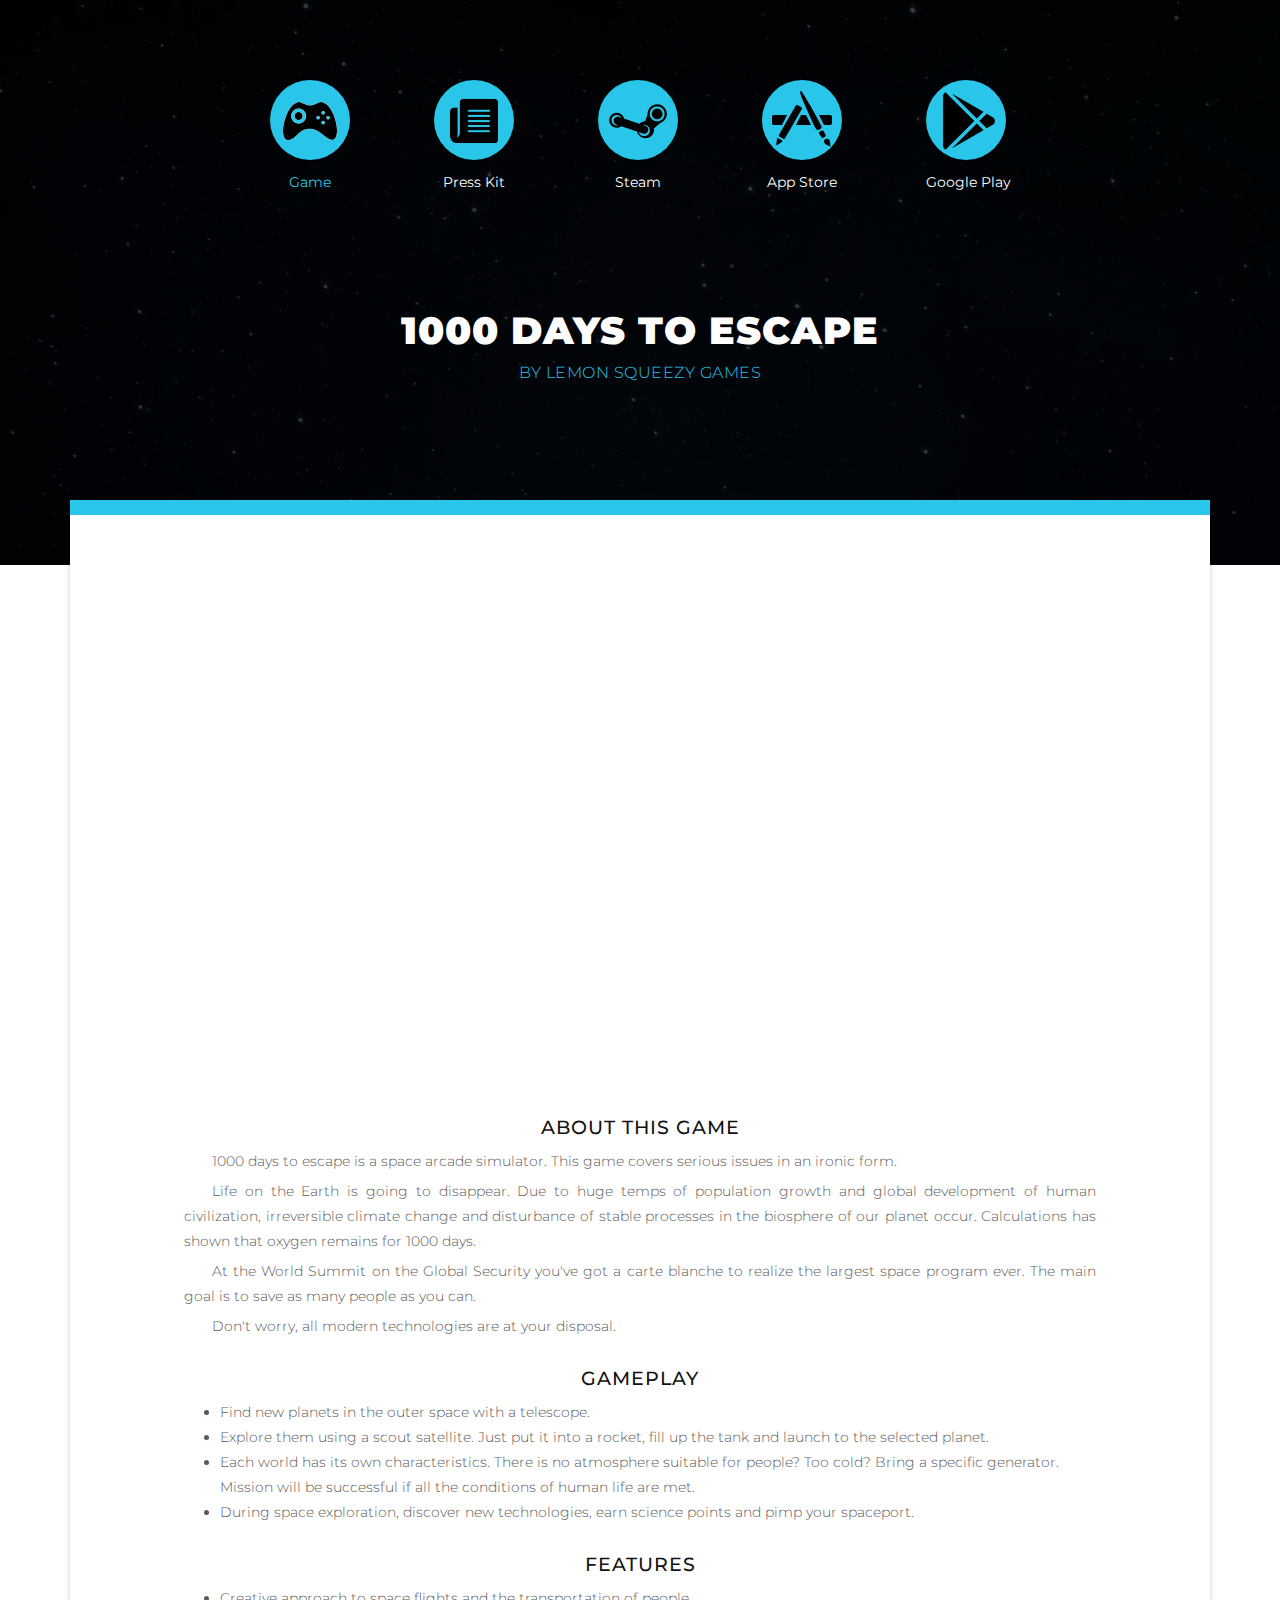
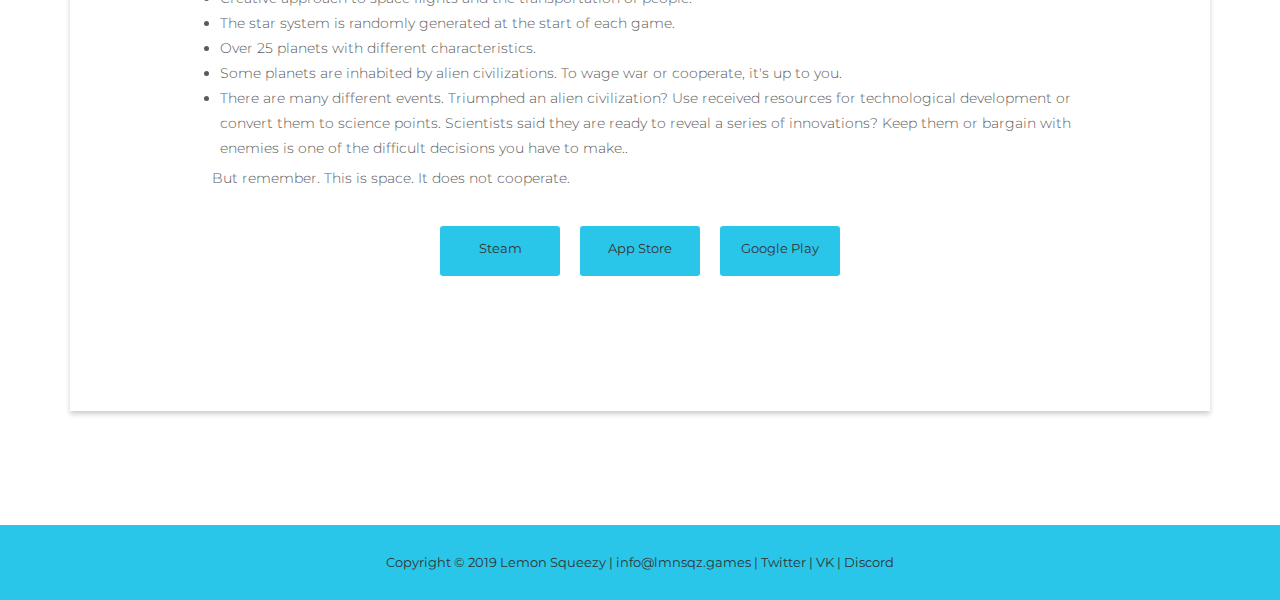
==== 1000dte/index.html @ ec4e9fb1 "Create a subpage for 1000 days to escape" ====
<!doctype html>
<!--[if lt IE 7]>      <html class="no-js lt-ie9 lt-ie8 lt-ie7" lang=""> <![endif]-->
<!--[if IE 7]>         <html class="no-js lt-ie9 lt-ie8" lang=""> <![endif]-->
<!--[if IE 8]>         <html class="no-js lt-ie9" lang=""> <![endif]-->
<!--[if gt IE 8]><!--> <html class="no-js" lang=""> <!--<![endif]-->
    <head>
        <meta charset="utf-8">
        <meta http-equiv="X-UA-Compatible" content="IE=edge,chrome=1">
        <title>1000 DAYS TO ESCAPE by Lemon Squeezy Games</title>
<!--
Newline Template
http://www.templatemo.com/tm-503-newline
-->
        <meta name="description" content="">
        <meta name="viewport" content="width=device-width, initial-scale=1">
        <link rel="apple-touch-icon" href="apple-touch-icon.png">

        <link rel="stylesheet" href="../css/bootstrap.css">
        <link rel="stylesheet" href="../css/bootstrap-theme.min.css">
        <link rel="stylesheet" href="../css/fontAwesome.css">
        <link rel="stylesheet" href="../css/templatemo-style.css">

        <link href="https://fonts.googleapis.com/css?family=Montserrat:100,200,300,400,500,600,700,800,900" rel="stylesheet">

        <script src="../js/vendor/modernizr-2.8.3-respond-1.4.2.min.js"></script>
    </head>
    <body>

        <div class="overlay"></div>
        <section class="top-part">
        <img src="img/background.png" alt="image">
        </section>
        
        <section class="cd-hero">

          <div class="cd-slider-nav">
            <nav>
              <span class="cd-marker item-1"></span>
              <ul>
                <li class="selected"><a href="#"><div class="image-icon"><img src="../img/home-icon.png"></div><h6>Game</h6></a></li>
                <li><a href="#"><div class="image-icon"><img src="../img/about-icon.png"></div><h6>Press Kit</h6></a></li>
                <li><a href="https://store.steampowered.com/app/1103100"><div class="image-icon"><img src="../img/featured-icon.png"></div><h6>Steam</h6></a></li>
                <li><a href="https://apps.apple.com/us/app/1000-days-to-escape/id1483432401"><div class="image-icon"><img src="../img/projects-icon.png"></div><h6>App Store</h6></a></li>
                <li><a href="https://play.google.com/store/apps/details?id=org.godotengine.daystoescape"><div class="image-icon"><img src="../img/contact-icon.png"></div><h6>Google Play</h6></a></li>
              </ul>
            </nav> 
          </div> <!-- .cd-slider-nav -->

          <ul class="cd-hero-slider">

            <li class="selected">
              <div class="heading">
                <h1>1000 DAYS TO ESCAPE</h1>
                <span>BY LEMON SQUEEZY GAMES</span>
              </div>
              <div class="cd-full-width first-slide">
                <div class="container">
                  <div class="row">
                    <div class="col-md-12">
                      <div class="content first-content">
                        <div style="position:relative;padding-top:45%;width:80%;left:10%">
                          <iframe style="position:absolute;top:0;left:0;width:100%;height:100%" src="https://www.youtube.com/embed/Gdtze1qEKTM" frameborder="0" allow="accelerometer; autoplay; encrypted-media; gyroscope; picture-in-picture" allowfullscreen></iframe>
                        </div>
                         <h4>About this game</h4>
                        <p>1000 days to escape is a space arcade simulator. This game covers serious issues in an ironic form.</p>
                        <p>Life on the Earth is going to disappear. Due to huge temps of population growth and global development of human civilization, irreversible climate change and disturbance of stable processes in the biosphere of our planet occur. Calculations has shown that oxygen remains for 1000 days.</p>
                        <p>At the World Summit on the Global Security you've got a carte blanche to realize the largest space program ever. The main goal is to save as many people as you can.</p>
                        <p>Don't worry, all modern technologies are at your disposal.</p>
                        <h4>Gameplay</h4>
                        <ul type="disc">
                          <li class="list">Find new planets in the outer space with a telescope.</li>
                          <li class="list">Explore them using a scout satellite. Just put it into a rocket, fill up the tank and launch to the selected planet.</li>
                          <li class="list">Each world has its own characteristics. There is no atmosphere suitable for people? Too cold? Bring a specific generator. Mission will be successful if all the conditions of human life are met.</li>
                          <li class="list">During space exploration, discover new technologies, earn science points and pimp your spaceport.</li>
                        </ul>
                        <h4>Features</h4>
                        <ul type="disc">
                          <li class="list">Creative approach to space flights and the transportation of people.</li>
                          <li class="list">The star system is randomly generated at the start of each game.</li>
                          <li class="list">Over 25 planets with different characteristics.</li>
                          <li class="list">Some planets are inhabited by alien civilizations. To wage war or cooperate, it's up to you.</li>
                          <li class="list">There are many different events. Triumphed an alien civilization? Use received resources for technological development or convert them to science points. Scientists said they are ready to reveal a series of innovations? Keep them or bargain with enemies is one of the difficult decisions you have to make..</li>
                        </ul>
                        <p>But remember. This is space. It does not cooperate.</p>
                        <div style="display: flex; justify-content: center;">
                          <div class="primary-button small">
                            <a href="https://store.steampowered.com/app/1103100" target="_blank">Steam</a>
                          </div>
                          <div class="primary-button small">
                            <a href="https://apps.apple.com/us/app/1000-days-to-escape/id1483432401" target="_blank">App Store</a>
                          </div>
                          <div class="primary-button small">
                            <a href="https://play.google.com/store/apps/details?id=org.godotengine.daystoescape" target="_blank">Google Play</a>
                          </div>
                        </div>
                        <div>
                          <iframe height="50px" scrolling="no" src="https://embed.keymailer.co/g/games/82661/request_button/_10da77ee07" style="border: none" width="200px"></iframe>
                        </div>
                      </div>
                    </div>
                  </div>                  
                </div>
              </div>
            </li>

            <li>
              <div class="heading">
                <h1>PRESS KIT</h1>
                <span><a href="https://drive.google.com/uc?export=download&id=1FwZwIlYJrUVNJ4iEXhrC-EvuGrttaitV" download>DOWNLOAD</a></span>
              </div>
              <div class="cd-half-width second-slide">
                <div class="container">
                  <div class="row">
                    <div class="col-md-12">
                      <div class="content second-content">
                        <div class="row">
                          <h4>Screenshots</h4>
                          <div class="col-md-4 col-md-push-1 project-item">
                            <a href="img/item-01.jpg" data-lightbox="image-1"><img src="img/project-item-01.jpg"></a>
                          </div>
                          <div class="col-md-4 col-md-push-1 project-item">
                            <a href="img/item-02.jpg" data-lightbox="image-1"><img src="img/project-item-02.jpg"></a>
                          </div>
                          <div class="col-md-4 col-md-push-1 project-item">
                            <a href="img/item-03.jpg" data-lightbox="image-1"><img src="img/project-item-03.jpg"></a>
                          </div>
                          <div class="col-md-4 col-md-push-1 project-item">
                            <a href="img/item-04.jpg" data-lightbox="image-1"><img src="img/project-item-04.jpg"></a>
                          </div>
                          <div class="col-md-4 col-md-push-1 project-item">
                            <a href="img/item-05.jpg" data-lightbox="image-1"><img src="img/project-item-05.jpg"></a>
                          </div>
                          <div class="col-md-4 col-md-push-1 project-item">
                            <a href="img/item-06.jpg" data-lightbox="image-1"><img src="img/project-item-06.jpg"></a>
                          </div>
                          <div class="col-md-4 col-md-push-1 project-item">
                            <a href="img/item-07.jpg" data-lightbox="image-1"><img src="img/project-item-07.jpg"></a>
                          </div>
                          <div class="col-md-4 col-md-push-1 project-item">
                            <a href="img/item-08.jpg" data-lightbox="image-1"><img src="img/project-item-08.jpg"></a>
                          </div>
                          <div class="col-md-4 col-md-push-1 project-item">
                            <a href="img/item-09.jpg" data-lightbox="image-1"><img src="img/project-item-09.jpg"></a>
                          </div>
                        </div>
                        <h4>Trailer</h4>
                        <div style="position:relative;padding-top:45%;width:80%;left:10%">
                          <iframe style="position:absolute;top:0;left:0;width:100%;height:100%" src="https://www.youtube.com/embed/Gdtze1qEKTM" frameborder="0" allow="accelerometer; autoplay; encrypted-media; gyroscope; picture-in-picture" allowfullscreen></iframe>
                        </div>
                        <h4>Gameplay</h4>
                        <div style="position:relative;padding-top:45%;width:80%;left:10%">
                          <iframe style="position:absolute;top:0;left:0;width:100%;height:100%" src="https://www.youtube.com/embed/beJpGXidi4s" frameborder="0" allow="accelerometer; autoplay; encrypted-media; gyroscope; picture-in-picture" allowfullscreen></iframe>
                        </div>
                        <div class="primary-button">
                          <a href="https://drive.google.com/uc?export=download&id=1FwZwIlYJrUVNJ4iEXhrC-EvuGrttaitV" download style="margin: 25px">Download Press Kit</a>
                        </div>
                      </div>
                  </div>                  
                </div>
              </div>
            </li>
          </ul> <!-- .cd-hero-slider -->
        </section> <!-- .cd-hero -->


        <footer>
          <p>Copyright &copy; 2019 Lemon Squeezy 
                                
        	| <a href="mailto:info@lmnsqz.games">info@lmnsqz.games</a>
            
          | <a href="https://twitter.com/lmnsqz_games" target="_blank">Twitter</a>
        
          | <a href="https://vk.com/lmnsqz" target="_blank">VK</a>
        
          | <a href="https://discord.gg/meQu57J" target="_blank">Discord</a></p>
        </footer>
    
        <script src="//ajax.googleapis.com/ajax/libs/jquery/1.11.2/jquery.min.js"></script>
        <script>window.jQuery || document.write('<script src="../js/vendor/jquery-1.11.2.min.js"><\/script>')</script>

        <script src="../js/vendor/bootstrap.min.js"></script>
        <script src="../js/plugins.js"></script>
        <script src="../js/main.js"></script>

    </body>
</html>
---- css/templatemo-style.css ----
/* 

Newline Template

http://www.templatemo.com/tm-503-newline

*/

body {
	font-family: 'Montserrat', sans-serif;
}

p {
  font-size: 14px;
  color: #5a5a5a;
  font-weight: 300;
  line-height: 25px;
}

video { 
    position: fixed;
    top: 50%;
    left: 50%;
    min-width: 100%;
    min-height: 100%;
    width: auto;
    height: auto;
    z-index: -100;
    transform: translateX(-50%) translateY(-50%);
    background-size: cover;
    transition: 1s opacity;
}

video::-webkit-media-controls {
    display:none !important;
}

.overlay {
  position: absolute;
  top: 0;
  left: 0;
  width: 100%;
  height: 100%;
  z-index: 1;
  background-color: rgba(0,0,0,0.75); /*dim the background*/
}

.primary-button {
  margin-left: 10px;
  margin-right: 10px;
}

.primary-button a {
  display: inline-block;
  background-color: #29c6e9;
  color: #343434;
  font-size: 13px;
  padding: 12px 18px;
  border-radius: 3px;
  text-decoration: none;
  border: 1px solid transparent;
  width: 200px;
  height: 50px;
  margin-bottom: 20px;
}

.primary-button.small a {
  width: 120px;
}

.primary-button a:hover {
  background-color: transparent;
  border: 1px solid #29c6e9;
  -moz-transition: all 0.2s linear;
  -o-transition: all 0.2s linear;
  -webkit-transition: all 0.2s linear;
}

.cd-hero {
  z-index: 2;
  position: relative;
  -webkit-font-smoothing: antialiased;
  -moz-osx-font-smoothing: grayscale;
}

.cd-hero-slider {
  position: relative;
  overflow: hidden;
  margin: 0;
  padding: 0;
  list-style: none;
}
.cd-hero-slider li {
  position: absolute;
  top: 0;
  left: 0;
  width: 100%;
  -webkit-transform: translateX(100%);
  -moz-transform: translateX(100%);
  -ms-transform: translateX(100%);
  -o-transform: translateX(100%);
  transform: translateX(100%);
}
.cd-hero-slider li.selected {
  /* this is the visible slide */
  position: relative;
  -webkit-transform: translateX(0);
  -moz-transform: translateX(0);
  -ms-transform: translateX(0);
  -o-transform: translateX(0);
  transform: translateX(0);
}
.cd-hero-slider li.move-left {
  /* slide hidden on the left */
  -webkit-transform: translateX(-100%);
  -moz-transform: translateX(-100%);
  -ms-transform: translateX(-100%);
  -o-transform: translateX(-100%);
  transform: translateX(-100%);
}
.cd-hero-slider li.is-moving, .cd-hero-slider li.selected {
  /* the is-moving class is assigned to the slide which is moving outside the viewport */
  -webkit-transition: -webkit-transform 0.5s;
  -moz-transition: -moz-transform 0.5s;
  transition: transform 0.5s;
}
@media only screen and (min-width: 768px) {
  .cd-hero-slider {
  }
}
@media only screen and (min-width: 1170px) {
  .cd-hero-slider {
  }
}

.cd-slider-nav {
  text-align: center;
}

.cd-slider-nav ul {
  padding: 0;
  margin: 0;
}

.cd-slider-nav ul li {
  display: inline-block;
  margin: 80px 40px;
}

.cd-slider-nav ul li a {
  text-decoration: none;
}

.cd-slider-nav ul li h6 {
  font-size: 14px;
  /*text-transform: uppercase;*/
  text-align: center;
  font-weight: 400;
  color: #fff;
  margin-top: 15px;
}

.cd-slider-nav ul .selected h6 {
  color: #29c6e9;
  text-decoration: none;
}

.cd-slider-nav .image-icon {
  margin: 0 auto;
  margin-bottom: 15px;
  display: block;
  width: 80px;
  height: 80px;
  line-height: 80px;
  border-radius: 50%;
  text-align: center;
  margin: 0px;
  padding: 0px;
  background-color: #29c6e9;
}

.cd-slider-nav .image-icon:hover {
  background-color: #fff;
  -moz-transition: all 0.2s linear;
  -o-transition: all 0.2s linear;
  -webkit-transition: all 0.2s linear;
}

.content {
  margin-bottom: 100px;
  margin-top: -80px;
  background-color: #fff;
  border-top: 15px solid #29c6e9;
  box-shadow: 0px 3px 5px rgba(0, 0, 0, 0.2);
}


/*
=====================
----- TOP PART ------
=====================
*/

.top-part img {
  width: 100%;
  background-size: cover;
  position: absolute;
  overflow: hidden;
  top:0;
  left: 0;
}


/*
=======================
----- FIRST SLIDE -----
=======================
*/

.first-slide {
  text-align: center;
}

.first-slide {
  background-color: #fff;
  width: 100%;
}

.heading {
  text-align: center;
  margin-bottom: 180px;
}

.heading h1 {
  margin-top: 30px;
  font-size: 38px;
  text-transform: uppercase;
  color: #fff;
  font-weight: 900;
  letter-spacing: 1px;
}

.heading span {
  font-size: 16px;
  text-transform: uppercase;
  color: #29c6e9;
  font-weight: 300;
  letter-spacing: 0.5px;
}

.first-content h4,
.second-content h4 {
  font-size: 19px;
  text-transform: uppercase;
  color: #121212;
  letter-spacing: 1px;
  margin-top: 30px;
  margin-bottom: 10px;
}

.first-content {
  padding: 60px 0px;
}

.first-content p {
  margin: 5px 10%;
  text-align: justify;
  text-indent: 28px;
}

.first-content .primary-button {
  margin-top: 30px;
}

.first-content li {
  -webkit-transform: unset;
  -moz-transform: unset;
  -ms-transform: unset;
  -o-transform: unset;
  transform: unset;
  position: relative;
  font-size: 14px;
  color: #5a5a5a;
  font-weight: 300;
  line-height: 25px;
  text-align: left;
  margin-left: 10%;
  width: 80%;
}

/*
=======================
----- SECOND SLIDE ----
=======================
*/

.second-slide {
  text-align: center;
  background-color: #fff;
  width: 100%;
}

.second-slide .heading h1 {
  margin-top: 30px;
  font-size: 38px;
  text-transform: uppercase;
  color: #fff;
  font-weight: 900;
  letter-spacing: 1px;
}

.second-slide .heading span {
  font-size: 16px;
  text-transform: uppercase;
  color: #29c6e9;
  font-weight: 300;
  letter-spacing: 0.5px;
}

.second-slide img {
  width: 100%;
  overflow: hidden;
}

.second-slide .left-image {
  padding-right: 0px!important;
}

.second-slide .right-image {
  padding-left: 0px!important;
}

.second-slide .right-about-text {
  text-align: left;
  margin-left: 15px;
  margin-right: 30px;
}

.second-slide .right-about-text h4 {
  font-size: 19px;
  color: #121212;
  text-transform: uppercase;
  letter-spacing: 1px;
  margin-top: 30px;
  margin-bottom: 25px;
}

.second-slide .right-about-text .primary-button {
  margin-top: 25px;
}

.second-slide .left-about-text {
  text-align: left;
  margin-left: 15px;
  margin-left: 30px;
}

.second-slide .left-about-text h4 {
  font-size: 19px;
  color: #121212;
  text-transform: uppercase;
  letter-spacing: 1px;
  margin-top: 30px;
  margin-bottom: 25px;
}

.second-slide .left-about-text .primary-button {
  margin-top: 25px;
}



/*
=======================
----- THIRD SLIDE -----
=======================
*/

.third-slide {
  text-align: center;
  background-color: #fff;
  width: 100%;
}

.third-slide .heading h1 {
  margin-top: 30px;
  font-size: 38px;
  text-transform: uppercase;
  color: #fff;
  font-weight: 900;
  letter-spacing: 1px;
}

.third-slide .heading span {
  font-size: 16px;
  text-transform: uppercase;
  color: #29c6e9;
  font-weight: 300;
  letter-spacing: 0.5px;
}

.third-slide .feature-list ul {
  padding: 0;
  margin: 0;
}

.third-slide .feature-list ul li {
  display: block;
}

.third-content {
  padding: 30px;
}

.third-content .left-image img {
  width: 100%;
  overflow: hidden;
}

.third-content .right-feature-text h4 {
  font-size: 19px;
  color: #121212;
  text-transform: uppercase;
  letter-spacing: 1px;
  margin-top: 30px;
  margin-bottom: 30px;
}

.third-content .right-feature-text h4 em {
  font-style: normal;
  font-weight: 700;
  color: #29c6e9;
}

.third-content .feature-list {
  margin-top: 20px;
}

.third-content .feature-list p {
  font-weight: 400;
}

.third-content .right-feature-text {
  text-align: left;
  margin: 0px 15px 0px 15px;
}

.third-content .right-feature-text .primary-button {
  margin-top: 30px;
}


/*
=======================
----- FOURTH SLIDE ----
=======================
*/

.fourth-slide {
  text-align: center;
  background-color: #fff;
  width: 100%;
}

.fourth-slide .heading h1 {
  margin-top: 30px;
  font-size: 38px;
  text-transform: uppercase;
  color: #fff;
  font-weight: 900;
  letter-spacing: 1px;
}

.fourth-slide .heading span {
  font-size: 16px;
  text-transform: uppercase;
  color: #29c6e9;
  font-weight: 300;
  letter-spacing: 0.5px;
}

.fourth-content {
  padding: 15px 30px;
}

.fourth-content .project-item {
  margin: 15px 0px;
}

.fourth-content img {
  width: 100%;
  overflow: hidden;
}


/*
=======================
----- FOURTH SLIDE ----
=======================
*/

.fivth-slide {
  text-align: center;
  background-color: #fff;
  width: 100%;
}

.fivth-slide .heading h1 {
  margin-top: 30px;
  font-size: 38px;
  text-transform: uppercase;
  color: #fff;
  font-weight: 900;
  letter-spacing: 1px;
}

.fivth-slide .heading span {
  font-size: 16px;
  text-transform: uppercase;
  color: #29c6e9;
  font-weight: 300;
  letter-spacing: 0.5px;
}

.fivth-content {
  padding: 30px;
  text-align: left;
}

.fivth-content .left-info em {
  font-weight: 500;
}

.fivth-content .left-info .social-icons {
  margin-top: 60px;
}

.fivth-content .left-info ul {
  padding: 0;
  margin: 0;
}

.fivth-content .left-info i {
  margin-right: 10px;
  color: #fff;
  font-size: 15px;
  width: 34px;
  height: 34px;
  background-color: #cdcdcd;
  display: inline-block;
  border-radius: 50%;
  text-align: center;
  line-height: 34px;
}

.fivth-content .left-info i:hover {
  background-color: #29c6e9;
  -moz-transition: all 0.3s linear;
  -o-transition: all 0.3s linear;
  -webkit-transition: all 0.3s linear;
}

.fivth-content input {
  margin-bottom: 20px;
  padding-left: 15px;
  max-width: 100%;
  height: 40px;
  display: inline-block;
  line-height: 40px;
  font-size: 13px;
  color: #aaa;
  background-color: #f4f4f4;
  border: none;
  outline: none;
  border-radius: 0;
  box-shadow: none;
}

.fivth-content input:focus {
  outline: none!important;
  box-shadow: none;
}

.fivth-content textarea {
  margin-bottom: 20px;
  padding-left: 15px;
  width: 100%;
  max-width: 100%;
  max-height: 180px;
  height: 140px;
  display: inline-block;
  line-height: 40px;
  font-size: 13px;
  color: #aaa;
  background-color: #f4f4f4;
  border: none;
  outline: none!important;
  border-radius: 0;
  box-shadow: none;
}

.fivth-content textarea:focus {
  outline: none!important;
  box-shadow: none;
}

.fivth-content button {
  display: inline-block;
  background-color: #29c6e9;
  color: #343434;
  font-size: 13px;
  padding: 12px 18px;
  border-radius: 3px;
  text-decoration: none;
  outline: none;
  margin-bottom: 0px;
}

.fivth-content button:hover {
  background-color: transparent;
  border: 1px solid #29c6e9;
  -moz-transition: all 0.2s linear;
  -o-transition: all 0.2s linear;
  -webkit-transition: all 0.2s linear;
}



/*
=======================
---- FOOTER STYLE -----
=======================
*/

footer {
  background-color: #29c6e9;
  position: relative;
  width: 100%;
  bottom: 0;
  z-index: 2;
  margin-top: -1px;
}

footer p {
  font-size: 13px;
  color: #343434;
  margin: 0px;
  padding: 25px 0px;
  text-align: center;
  font-weight: 400;
}

footer p em {
  font-style: normal;
  font-weight: 500;
}

footer a {
	color: #343434;
}

/*
========================================
---------- RESPONSIVE STYLE ------------
========================================
*/

@media (max-width: 850px){
  .cd-slider-nav ul li h6 {
    font-size: 13px;
    text-transform: uppercase;
    text-align: center;
    font-weight: 400;
    color: #fff;
    margin-top: 15px;
    display: none;
  }

  .cd-slider-nav .image-icon img {
    width: 25px;
  }

  .cd-slider-nav ul .selected img {
    border-bottom: 3px solid #fff;
    padding-bottom: 10px;
    -moz-transition: all 0.2s linear;
    -o-transition: all 0.2s linear;
    -webkit-transition: all 0.2s linear;
  }

  .cd-slider-nav .image-icon {
    width: 0px;
    height: 0px;
    line-height: 40px;
    margin: 0 auto;
  }

  .cd-slider-nav {
    background-color: #29c6e9;
    width: 100%;
    height: 80px;
    line-height: 80px;
    margin: 0 auto;
    text-align: center!important;
  }

  .cd-slider-nav ul {
    padding: 0;
    margin: 0;
    text-align: center!important;
  }

  .cd-slider-nav ul li {
    display: inline-block;
    margin-top: 0px;
    margin-left: 15px;
  }

  .heading h1 {
    margin-top: 60px;
    font-size: 24px;
    font-weight: 700;
    letter-spacing: 0px;
  }

  .heading span {
    font-size: 13px;
    letter-spacing: px;
  }

  .content {
    margin-bottom: 100px;
    margin-top: -100px;
    background-color: #fff;
    border-top: 15px solid #29c6e9;
    box-shadow: 0px 3px 5px rgba(0, 0, 0, 0.2);
  }

  .first-content h4 {
    margin-left: 15px;
    margin-right: 15px; 
  }

  .first-content p {
    margin: 0px 30px;
  }

  .second-slide .left-image {
    padding-right: 15px!important;
  }

  .second-slide .right-image {
    padding-left: 15px!important;
  }

  .second-slide .right-about-text {
    text-align: left;
    margin-left: 15px;
    margin-left: 30px;
  }

  .second-slide .left-about-text {
    text-align: left;
    margin-left: 0px;
    margin-left: 30px;
    margin-bottom: 30px;
  }

  .fivth-content .left-info .social-icons {
    margin-top: 30px;
    margin-bottom: 60px;
  }

}


/*
========================================
----------- LIGHT BOX STYLE ------------
========================================
*/

/* Preload images */
body:after {
  content: url(../img/close.png) url(../img/loading.gif) url(../img/prev.png) url(../img/next.png);
  display: none;
}

body.lb-disable-scrolling {
  overflow: hidden;
}

.lightboxOverlay {
  position: absolute;
  top: 0;
  left: 0;
  z-index: 9999;
  background-color: black;
  filter: progid:DXImageTransform.Microsoft.Alpha(Opacity=80);
  opacity: 0.8;
  display: none;
}

.lightbox {
  position: absolute;
  margin-top: 5%;
  left: 0;
  width: 100%;
  z-index: 10000;
  text-align: center;
  line-height: 0;
  font-weight: normal;
}

.lightbox .lb-image {
  display: block;
  height: auto;
  max-width: inherit;
  max-height: none;
  border-radius: 3px;

  /* Image border */
  border: 4px solid white;
}

.lightbox a img {
  border: none;
}

.lb-outerContainer {
  position: relative;
  *zoom: 1;
  width: 250px;
  height: 250px;
  margin: 0 auto;
  border-radius: 4px;

  /* Background color behind image.
     This is visible during transitions. */
  background-color: white;
}

.lb-outerContainer:after {
  content: "";
  display: table;
  clear: both;
}

.lb-loader {
  position: absolute;
  top: 43%;
  left: 0;
  height: 25%;
  width: 100%;
  text-align: center;
  line-height: 0;
}

.lb-cancel {
  display: block;
  width: 32px;
  height: 32px;
  margin: 0 auto;
  background: url(../img/loading.gif) no-repeat;
}

.lb-nav {
  position: absolute;
  top: 0;
  left: 0;
  height: 100%;
  width: 100%;
  z-index: 10;
}

.lb-container > .nav {
  left: 0;
}

.lb-nav a {
  outline: none;
  background-image: url('[data-uri]');
}

.lb-prev, .lb-next {
  height: 100%;
  cursor: pointer;
  display: block;
}

.lb-nav a.lb-prev {
  width: 34%;
  left: 0;
  float: left;
  background: url(../img/prev.png) left 48% no-repeat;
  filter: progid:DXImageTransform.Microsoft.Alpha(Opacity=0);
  opacity: 0;
  -webkit-transition: opacity 0.6s;
  -moz-transition: opacity 0.6s;
  -o-transition: opacity 0.6s;
  transition: opacity 0.6s;
}

.lb-nav a.lb-prev:hover {
  filter: progid:DXImageTransform.Microsoft.Alpha(Opacity=100);
  opacity: 1;
}

.lb-nav a.lb-next {
  width: 64%;
  right: 0;
  float: right;
  background: url(../img/next.png) right 48% no-repeat;
  filter: progid:DXImageTransform.Microsoft.Alpha(Opacity=0);
  opacity: 0;
  -webkit-transition: opacity 0.6s;
  -moz-transition: opacity 0.6s;
  -o-transition: opacity 0.6s;
  transition: opacity 0.6s;
}

.lb-nav a.lb-next:hover {
  filter: progid:DXImageTransform.Microsoft.Alpha(Opacity=100);
  opacity: 1;
}

.lb-dataContainer {
  margin: 0 auto;
  padding-top: 5px;
  *zoom: 1;
  width: 100%;
  -moz-border-radius-bottomleft: 4px;
  -webkit-border-bottom-left-radius: 4px;
  border-bottom-left-radius: 4px;
  -moz-border-radius-bottomright: 4px;
  -webkit-border-bottom-right-radius: 4px;
  border-bottom-right-radius: 4px;
}

.lb-dataContainer:after {
  content: "";
  display: table;
  clear: both;
}

.lb-data {
  padding: 0 4px;
  color: #ccc;
}

.lb-data .lb-details {
  width: 85%;
  float: left;
  text-align: left;
  line-height: 1.1em;
}

.lb-data .lb-caption {
  font-size: 13px;
  font-weight: bold;
  line-height: 1em;
}

.lb-data .lb-caption a {
  color: #4ae;
}

.lb-data .lb-number {
  display: block;
  clear: left;
  padding-bottom: 1em;
  font-size: 12px;
  color: #999999;
}

.lb-data .lb-close {
  display: block;
  float: right;
  width: 30px;
  height: 30px;
  background: url(../img/close.png) top right no-repeat;
  text-align: right;
  outline: none;
  filter: progid:DXImageTransform.Microsoft.Alpha(Opacity=70);
  opacity: 0.7;
  -webkit-transition: opacity 0.2s;
  -moz-transition: opacity 0.2s;
  -o-transition: opacity 0.2s;
  transition: opacity 0.2s;
}

.lb-data .lb-close:hover {
  cursor: pointer;
  filter: progid:DXImageTransform.Microsoft.Alpha(Opacity=100);
  opacity: 1;
}
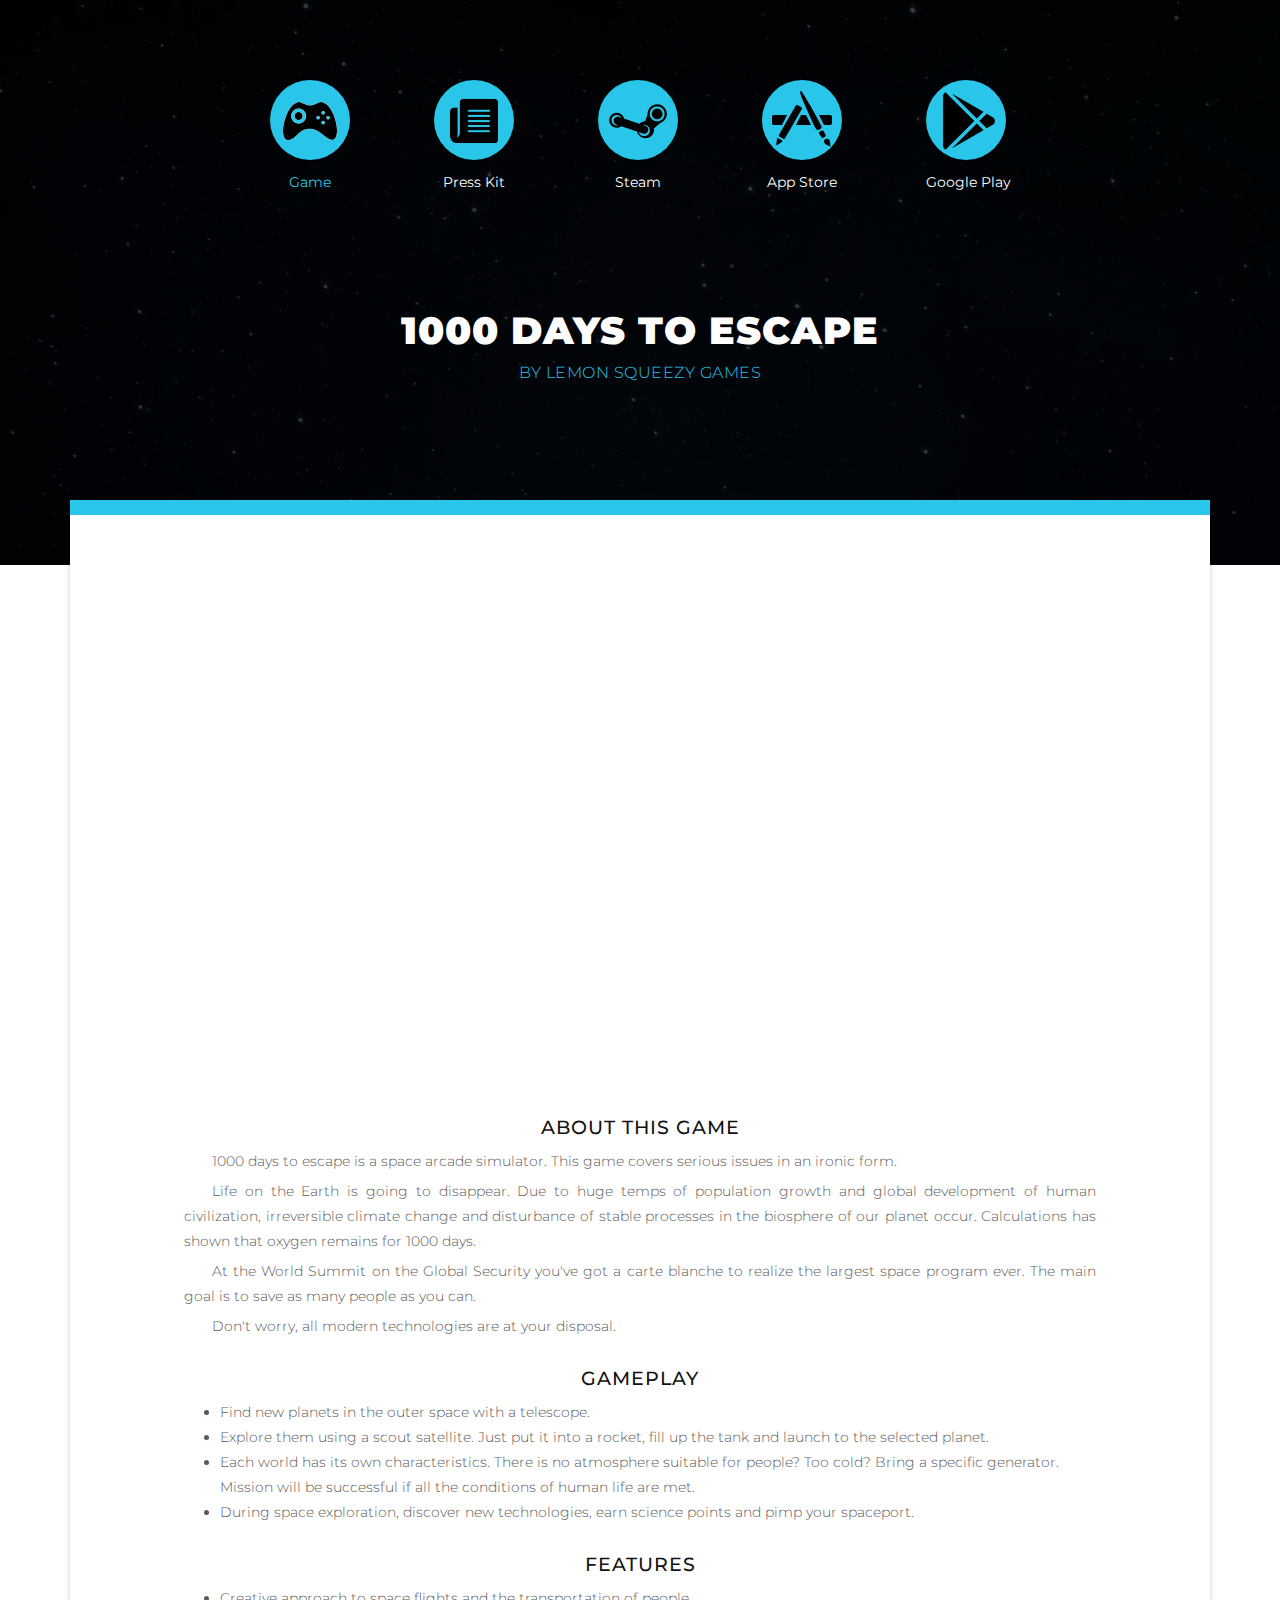
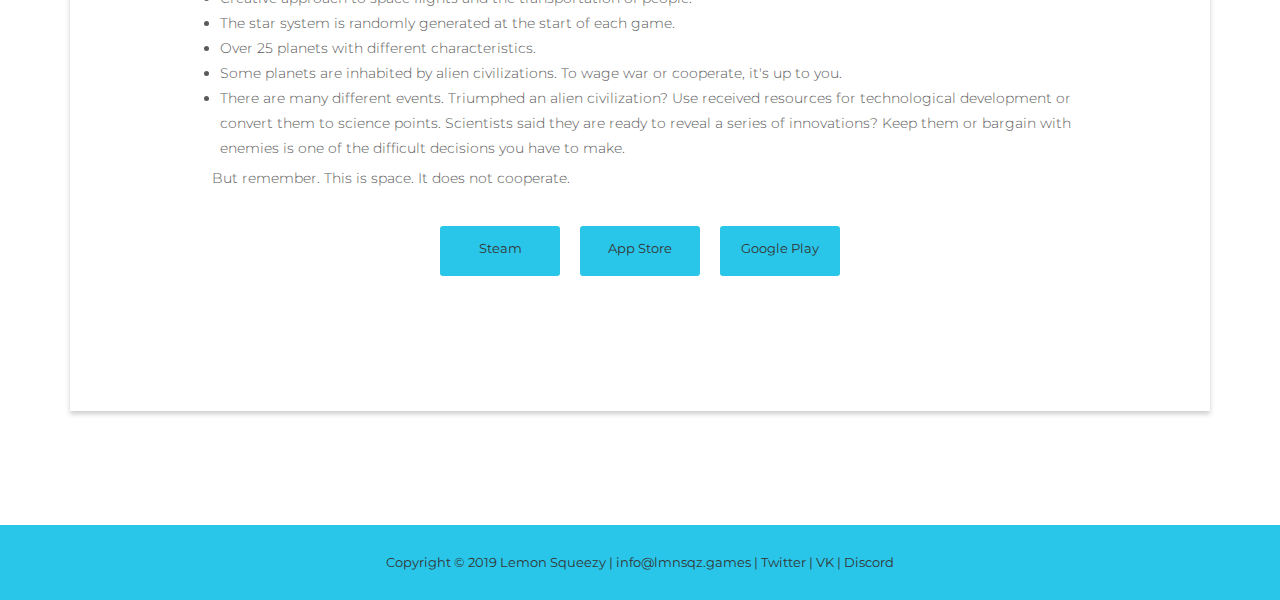
==== commit 6e6930d5: "Setup Elemetowers game on the main page" ====
--- a/1000dte/index.html
+++ b/1000dte/index.html
@@ -38,10 +38,10 @@
               <span class="cd-marker item-1"></span>
               <ul>
                 <li class="selected"><a href="#"><div class="image-icon"><img src="../img/home-icon.png"></div><h6>Game</h6></a></li>
-                <li><a href="#"><div class="image-icon"><img src="../img/about-icon.png"></div><h6>Press Kit</h6></a></li>
-                <li><a href="https://store.steampowered.com/app/1103100"><div class="image-icon"><img src="../img/featured-icon.png"></div><h6>Steam</h6></a></li>
-                <li><a href="https://apps.apple.com/us/app/1000-days-to-escape/id1483432401"><div class="image-icon"><img src="../img/projects-icon.png"></div><h6>App Store</h6></a></li>
-                <li><a href="https://play.google.com/store/apps/details?id=org.godotengine.daystoescape"><div class="image-icon"><img src="../img/contact-icon.png"></div><h6>Google Play</h6></a></li>
+                <li><a href="#"><div class="image-icon"><img src="../img/press-kit-icon.png"></div><h6>Press Kit</h6></a></li>
+                <li><a href="https://store.steampowered.com/app/1103100"><div class="image-icon"><img src="../img/steam-icon.png"></div><h6>Steam</h6></a></li>
+                <li><a href="https://apps.apple.com/us/app/1000-days-to-escape/id1483432401"><div class="image-icon"><img src="../img/app-store-icon.png"></div><h6>App Store</h6></a></li>
+                <li><a href="https://play.google.com/store/apps/details?id=org.godotengine.daystoescape"><div class="image-icon"><img src="../img/google-play-icon.png"></div><h6>Google Play</h6></a></li>
               </ul>
             </nav> 
           </div> <!-- .cd-slider-nav -->
@@ -79,7 +79,7 @@
                           <li class="list">The star system is randomly generated at the start of each game.</li>
                           <li class="list">Over 25 planets with different characteristics.</li>
                           <li class="list">Some planets are inhabited by alien civilizations. To wage war or cooperate, it's up to you.</li>
-                          <li class="list">There are many different events. Triumphed an alien civilization? Use received resources for technological development or convert them to science points. Scientists said they are ready to reveal a series of innovations? Keep them or bargain with enemies is one of the difficult decisions you have to make..</li>
+                          <li class="list">There are many different events. Triumphed an alien civilization? Use received resources for technological development or convert them to science points. Scientists said they are ready to reveal a series of innovations? Keep them or bargain with enemies is one of the difficult decisions you have to make.</li>
                         </ul>
                         <p>But remember. This is space. It does not cooperate.</p>
                         <div style="display: flex; justify-content: center;">
@@ -106,7 +106,7 @@
             <li>
               <div class="heading">
                 <h1>PRESS KIT</h1>
-                <span><a href="https://drive.google.com/uc?export=download&id=1FwZwIlYJrUVNJ4iEXhrC-EvuGrttaitV" download>DOWNLOAD</a></span>
+                <span><a href="https://drive.google.com/uc?export=download&id=1FwZwIlYJrUVNJ4iEXhrC-EvuGrttaitV" target="_blank">DOWNLOAD</a></span>
               </div>
               <div class="cd-half-width second-slide">
                 <div class="container">
@@ -152,7 +152,7 @@
                           <iframe style="position:absolute;top:0;left:0;width:100%;height:100%" src="https://www.youtube.com/embed/beJpGXidi4s" frameborder="0" allow="accelerometer; autoplay; encrypted-media; gyroscope; picture-in-picture" allowfullscreen></iframe>
                         </div>
                         <div class="primary-button">
-                          <a href="https://drive.google.com/uc?export=download&id=1FwZwIlYJrUVNJ4iEXhrC-EvuGrttaitV" download style="margin: 25px">Download Press Kit</a>
+                          <a href="https://drive.google.com/uc?export=download&id=1FwZwIlYJrUVNJ4iEXhrC-EvuGrttaitV" download style="margin: 25px" target="_blank">Download Press Kit</a>
                         </div>
                       </div>
                   </div>                  
